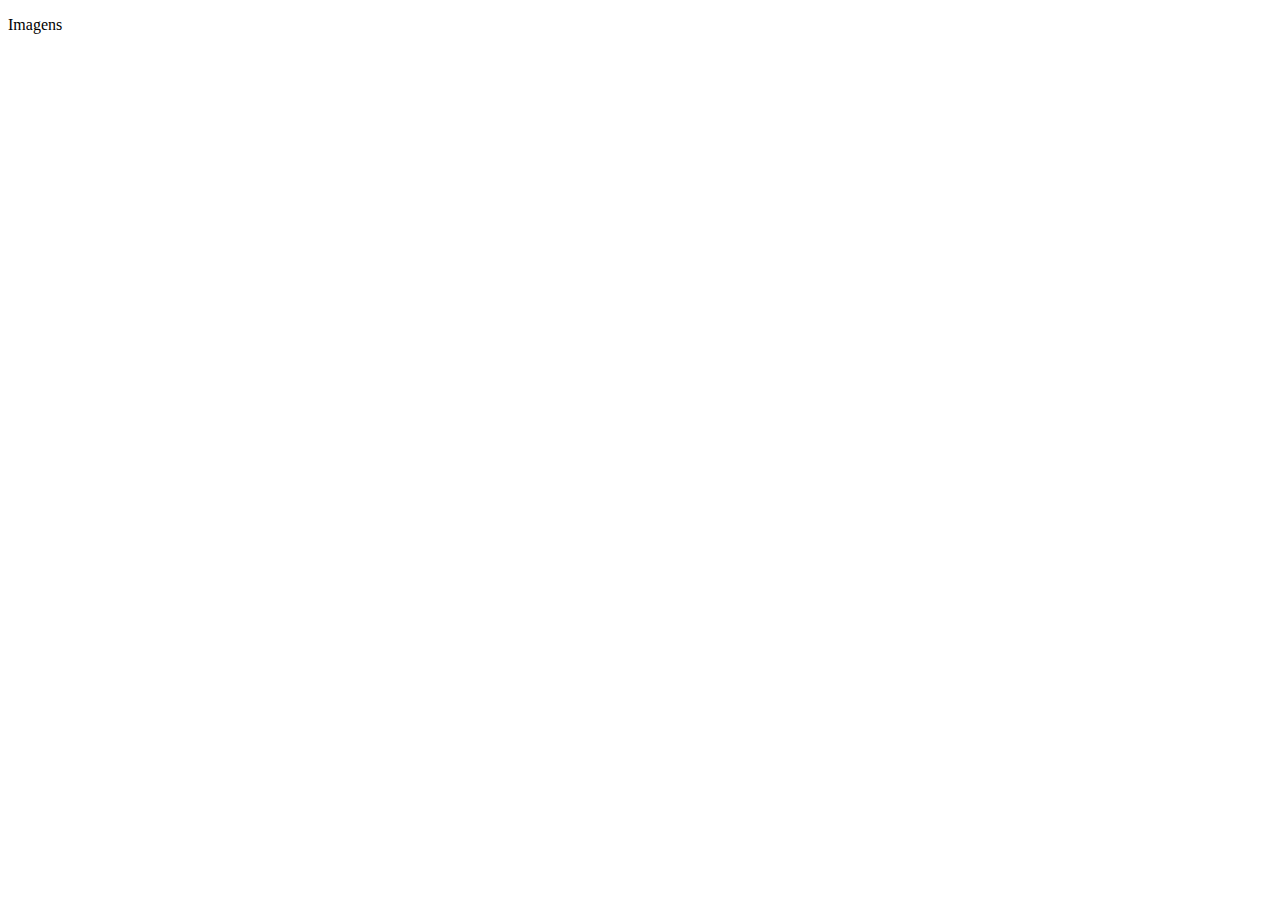
==== exercicio22/index.html @ 8e9f40ac "index alterado" ====
<!DOCTYPE html>
<html lang="en">
<head>
    <meta charset="UTF-8">
    <meta name="viewport" content="width=device-width, initial-scale=1.0">
    <title>Imagens</title>
</head>
<body>

    <p>Imagens</p>
    
</body>
</html>
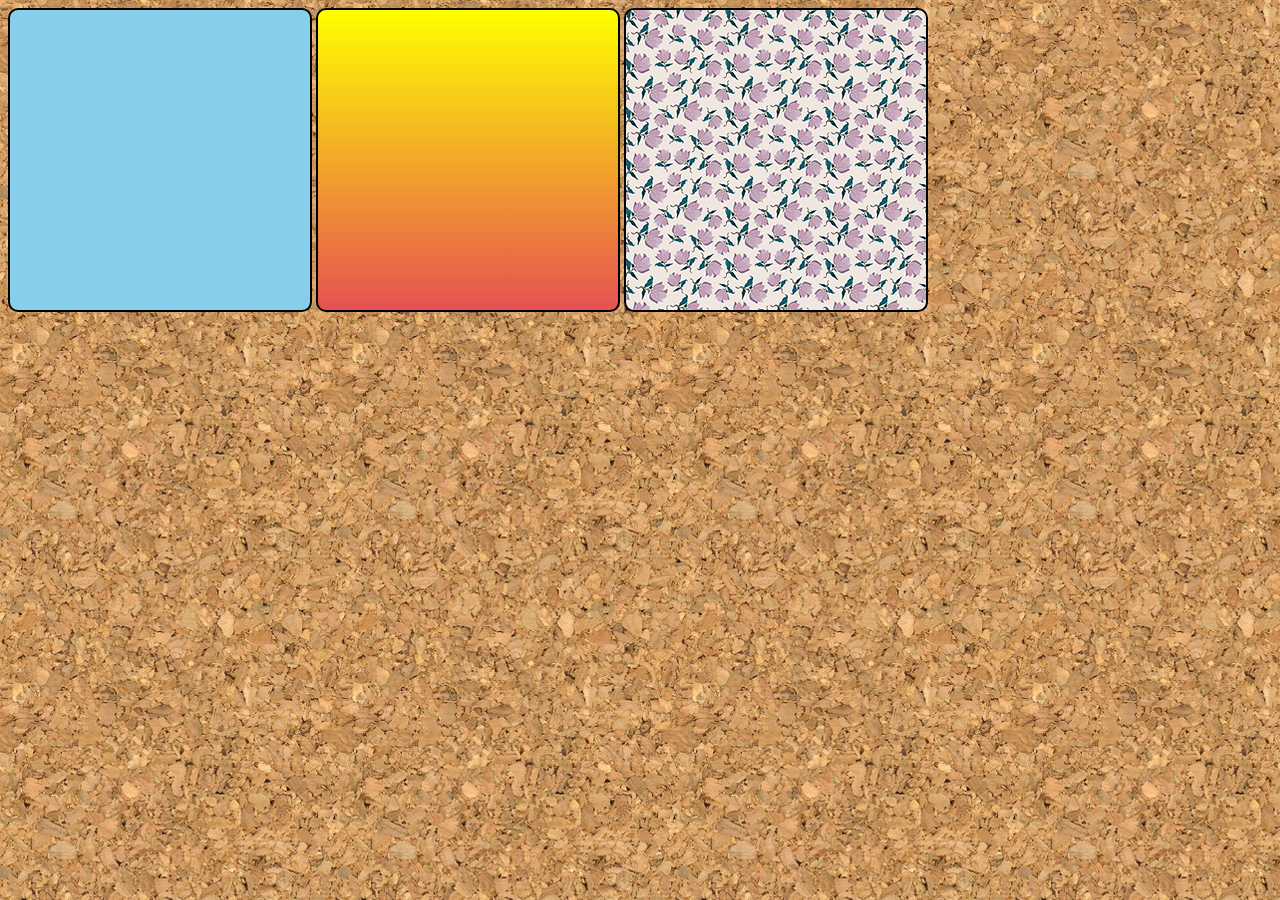
==== commit f9786e8a: "Alterando" ====
--- a/exercicio22/index.html
+++ b/exercicio22/index.html
@@ -1,13 +1,25 @@
 <!DOCTYPE html>
 <html lang="en">
+
 <head>
     <meta charset="UTF-8">
     <meta name="viewport" content="width=device-width, initial-scale=1.0">
+    <link rel="stylesheet" href="style.css">
     <title>Imagens</title>
 </head>
+
 <body>
 
-    <p>Imagens</p>
-    
+    <div class="quadrado" id="q1">
+
+    </div>
+    <div class="quadrado" id="q2">
+
+    </div>
+    <div class="quadrado" id="q3">
+
+    </div>
+
 </body>
+
 </html>--- a/exercicio22/style.css
+++ b/exercicio22/style.css
@@ -0,0 +1,31 @@
+
+
+body{
+    background-image: url('imagens/wallpaper001.jpg');
+}
+
+div.quadrado{
+
+    display: inline-block;
+    border: 2px solid black;
+    border-radius: 10px;
+    background-color: lightgrey;
+    width: 300px;
+    height: 300px;
+}
+
+div#q1{
+    background-color: skyblue;
+}
+
+div#q2{
+
+    background-image: linear-gradient(to bottom, yellow, #eb2828c1);
+
+}
+
+div#q3{
+
+    background-image: url('imagens/pattern003.png');
+
+}